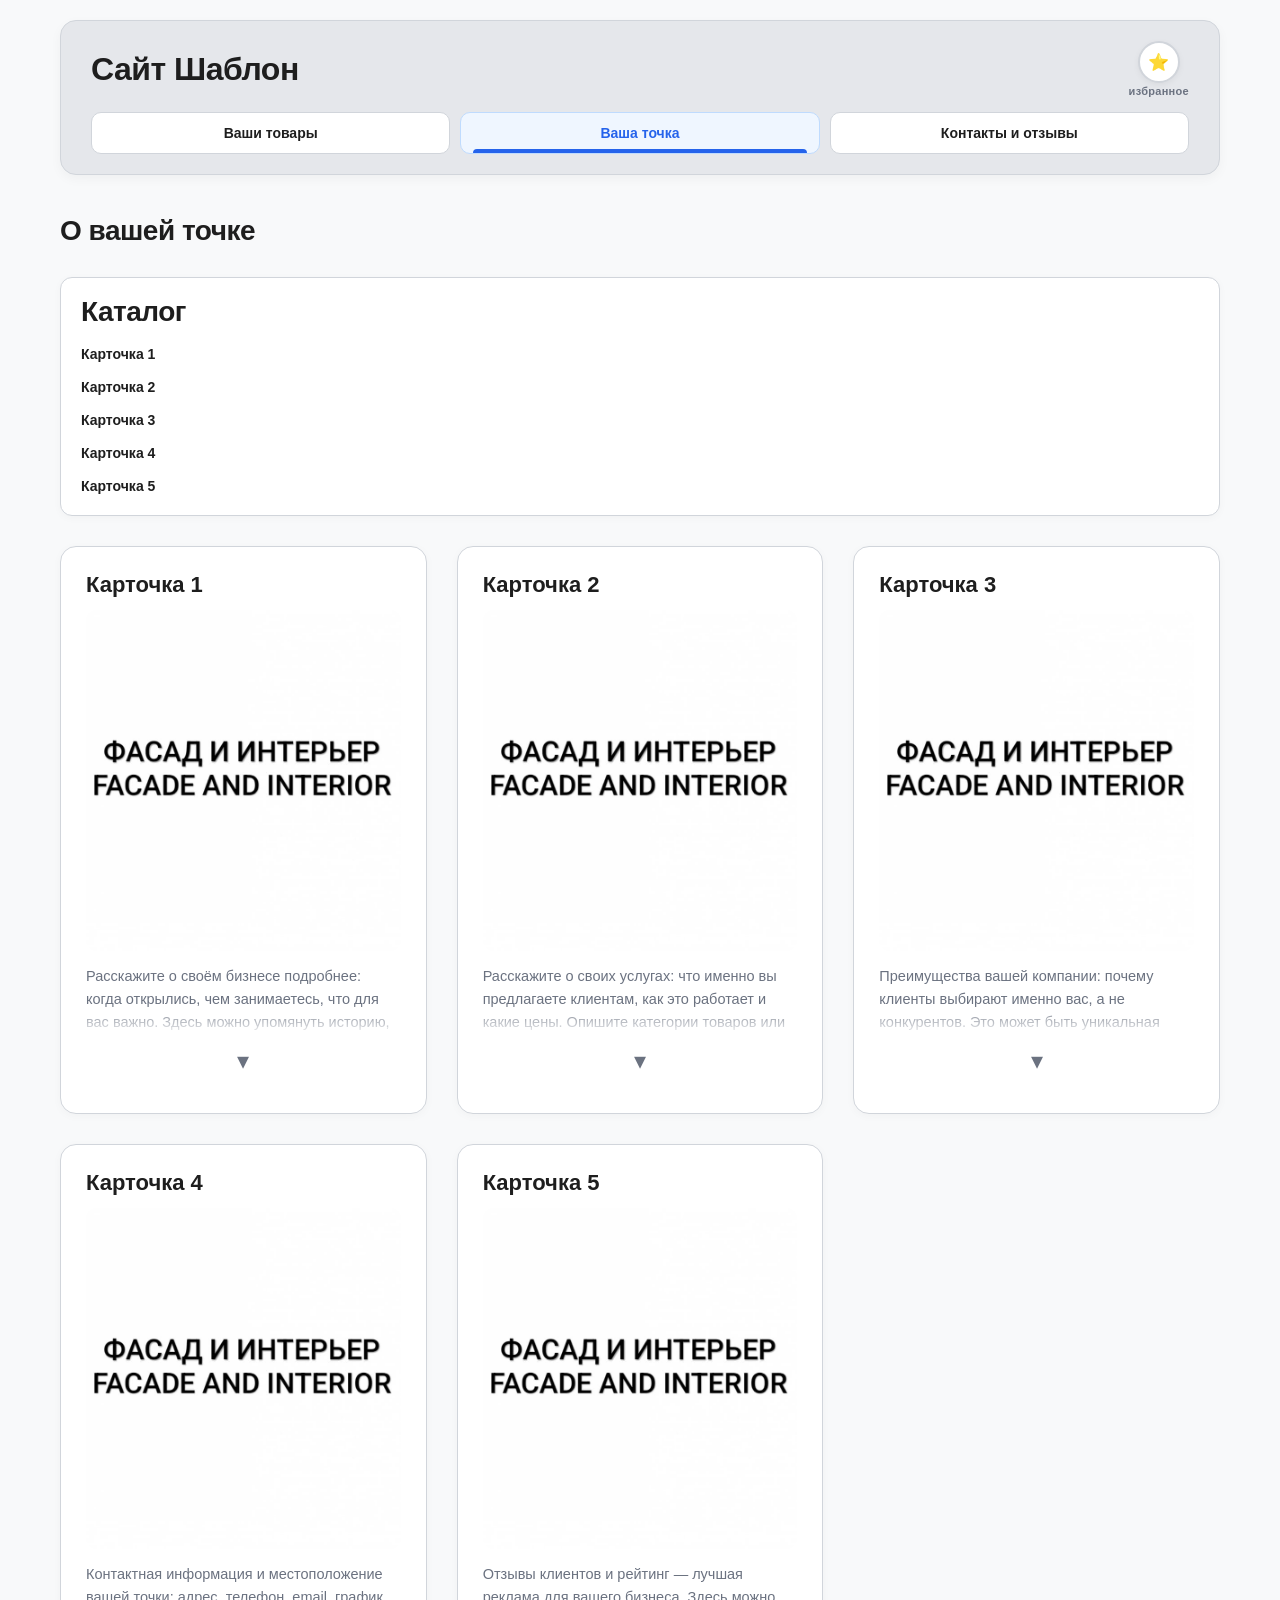
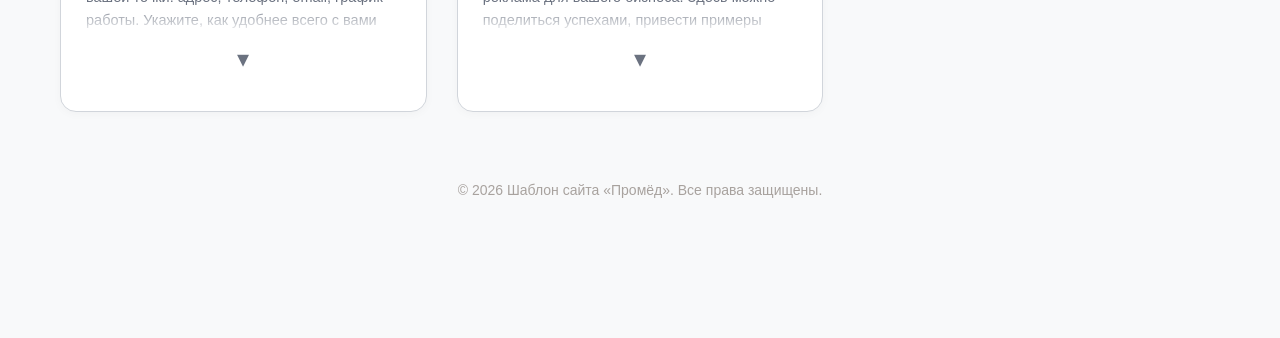
==== about.html @ c2921490 "first commit" ====
<!DOCTYPE html>
<html lang="ru">
<head>
    <meta charset="UTF-8">
    <meta name="viewport" content="width=device-width, initial-scale=1.0">
    <title>Ваша точка — Сайт Шаблон</title>
    <link rel="stylesheet" href="style.css">
    <style>
        .info-card .counter-box { display: none !important; }
        .info-card img { width: 100%; aspect-ratio: 600 / 650; object-fit: cover; }
        .anchor-nav-wrapper .anchor-heading { font-size: 28px; font-weight: 800; color: #1e1e1e; letter-spacing: -0.5px; margin-bottom: 12px; }
    </style>
</head>
<body>
    <div class="main-wrapper">
        <header>
            <div class="header-top">
                <div class="header-center-brand">
                    <a href="index.html" class="site-title">Сайт Шаблон</a>
                </div>
                <div class="header-right-action">
                    <div class="fav-btn-wrapper">
                        <button id="favorites-toggle-btn" class="fav-icon-btn" title="Избранные заказы">
                            ⭐ <span id="fav-badge" class="fav-badge hidden">0</span>
                        </button>
                        <span class="fav-label-sub">избранное</span>
                    </div>
                </div>
            </div>
            <nav>
                <ul>
                    <li><a href="index.html">Ваши товары</a></li>
                    <li><a href="about.html" class="active">Ваша точка</a></li>
                    <li><a href="contact.html">Контакты и отзывы</a></li>
                </ul>
            </nav>
        </header>
        <main>
            <h1 class="page-heading">О вашей точке</h1>
            <div class="anchor-nav-wrapper">
                <div class="anchor-heading">Каталог</div>
                <div class="anchor-nav">
                    <a href="#card1">Карточка 1</a>
                    <a href="#card2">Карточка 2</a>
                    <a href="#card3">Карточка 3</a>
                    <a href="#card4">Карточка 4</a>
                    <a href="#card5">Карточка 5</a>
                </div>
            </div>
            <div class="honey-grid">
                <article class="info-card section-anchor" id="card1">
                    <h3>Карточка 1</h3>
                    <img src="tochka.jpeg" alt="Точка">
                    <div class="description-wrapper">
                        <p class="description-content">
                            Расскажите о своём бизнесе подробнее: когда открылись, чем занимаетесь, что для вас важно.
                            Здесь можно упомянуть историю, миссию, ценности и то, чем вы гордитесь.
                            Опишите вашу команду, подход к работе и то, что отличает вас от других.
                            Такой текст помогает клиенту почувствовать доверие и понять, что вы — надёжный партнёр.
                        </p>
                        <button class="toggle-description-btn" aria-label="Развернуть описание">
                            <span class="arrow">▾</span>
                        </button>
                    </div>
                </article>
                <article class="info-card section-anchor" id="card2">
                    <h3>Карточка 2</h3>
                    <img src="tochka.jpeg" alt="Точка">
                    <div class="description-wrapper">
                        <p class="description-content">
                            Расскажите о своих услугах: что именно вы предлагаете клиентам, как это работает и какие цены.
                            Опишите категории товаров или услуг, укажите акции и специальные предложения.
                            Можно добавить условия доставки, самовывоза или бронирования.
                            Чем конкретнее и понятнее, тем легче клиенту принять решение и сделать заказ.
                        </p>
                        <button class="toggle-description-btn" aria-label="Развернуть описание">
                            <span class="arrow">▾</span>
                        </button>
                    </div>
                </article>
                <article class="info-card section-anchor" id="card3">
                    <h3>Карточка 3</h3>
                    <img src="tochka.jpeg" alt="Точка">
                    <div class="description-wrapper">
                        <p class="description-content">
                            Преимущества вашей компании: почему клиенты выбирают именно вас, а не конкурентов.
                            Это может быть уникальная технология, качество ингредиентов, скорость работы, гарантия или сервис.
                            Перечислите главные причины, по которым вам можно доверять.
                            Хорошо работают конкретные факты: «готовим за 15 минут», «только свежие продукты», «бесплатная доставка от суммы».
                        </p>
                        <button class="toggle-description-btn" aria-label="Развернуть описание">
                            <span class="arrow">▾</span>
                        </button>
                    </div>
                </article>
                <article class="info-card section-anchor" id="card4">
                    <h3>Карточка 4</h3>
                    <img src="tochka.jpeg" alt="Точка">
                    <div class="description-wrapper">
                        <p class="description-content">
                            Контактная информация и местоположение вашей точки: адрес, телефон, email, график работы.
                            Укажите, как удобнее всего с вами связаться — звонком, в WhatsApp или через форму на сайте.
                            Можно добавить ориентиры рядом со входом, чтобы клиенту было проще вас найти.
                            Чем проще с вами связаться — тем больше клиентов дойдёт до заказа.
                        </p>
                        <button class="toggle-description-btn" aria-label="Развернуть описание">
                            <span class="arrow">▾</span>
                        </button>
                    </div>
                </article>
                <article class="info-card section-anchor" id="card5">
                    <h3>Карточка 5</h3>
                    <img src="tochka.jpeg" alt="Точка">
                    <div class="description-wrapper">
                        <p class="description-content">
                            Отзывы клиентов и рейтинг — лучшая реклама для вашего бизнеса.
                            Здесь можно поделиться успехами, привести примеры реальных отзывов или показать средний рейтинг.
                            Расскажите, что клиенты чаще всего хвалят: скорость, качество, атмосферу или сервис.
                            Хорошие отзывы создают доверие и помогают новым клиентам решиться на первый заказ.
                        </p>
                        <button class="toggle-description-btn" aria-label="Развернуть описание">
                            <span class="arrow">▾</span>
                        </button>
                    </div>
                </article>
            </div>
        </main>
        <button id="toTopBtn" class="to-top-btn">↑</button>
        <footer>
            <p>© 2026 Шаблон сайта «Промёд». Все права защищены.</p>
        </footer>
    </div>
    <div id="favorites-popup" class="cart-popup hidden">
        <div class="cart-popup-header">
            <h3>⭐ Ваши сохраненные заказы</h3>
            <button id="close-favorites-popup" class="close-popup-btn">×</button>
        </div>
        <div style="margin-bottom: 12px; display: flex; gap: 8px;">
            <input type="text" id="fav-name-input" placeholder="Название набора" class="fav-input">
            <button id="save-current-fav-btn" class="fav-save-btn">Сохранить текущий</button>
        </div>
        <div id="favorites-popup-items" class="cart-popup-items"></div>
    </div>
    <div id="cart-popup" class="cart-popup hidden">
        <div class="cart-popup-header">
            <h3>Состав вашего заказа</h3>
            <div class="cart-header-actions">
                <button id="open-save-fav-panel-btn" class="save-to-fav-btn" title="Сохранить в избранное">
                    ⭐ Сохранить в избранное
                </button>
                <button id="close-cart-popup" class="close-popup-btn">×</button>
            </div>
        </div>
        <div id="save-fav-input-panel" class="save-fav-input-panel hidden">
            <input type="text" id="save-fav-name-input" class="fav-input" placeholder="Введите название набора">
            <button id="confirm-save-fav-btn" class="fav-save-btn">Сохранить</button>
        </div>
        <div id="cart-popup-items" class="cart-popup-items"></div>
    </div>
    <div id="order-bar" class="order-bar hidden">
        <div class="cluster-plate-bar">Нажмите на «ЗАКАЗ» — откроется состав. Затем — «в Ватсап»</div>
        <div class="order-bar-content">
            <div id="order-bar-toggle" class="order-info">
                <div class="order-title-row">
                    <span class="order-heading">
                        ЗАКАЗ <span class="order-edit-hint">(изменить)</span>
                    </span>
                    <span class="order-total">Итого: <strong id="bar-total-price">0 ₸</strong></span>
                </div>
                <div id="bar-items-text" class="order-items-preview">пусто</div>
            </div>
            <button id="whatsapp-send-btn" class="whatsapp-btn" title="Отправить в Ватсап">
                <span class="wa-text">в Ватсап</span>
                <span class="wa-icon">➔</span>
            </button>
        </div>
    </div>
    <div id="lightbox" class="lightbox-modal">
        <span class="lightbox-close">×</span>
        <img class="lightbox-content" id="lightbox-img" alt="Увеличенное фото">
    </div>
    <script>
        document.addEventListener('DOMContentLoaded', function() {
            const toTopBtn = document.getElementById("toTopBtn");
            window.addEventListener('scroll', () => {
                if (window.scrollY > 200) {
                    toTopBtn.classList.add("visible");
                } else {
                    toTopBtn.classList.remove("visible");
                }
            });
            toTopBtn.onclick = () => window.scrollTo({top: 0, behavior: 'smooth'});

            const toggleButtons = document.querySelectorAll('.toggle-description-btn');
            toggleButtons.forEach(button => {
                button.addEventListener('click', function(e) {
                    e.stopPropagation();
                    const wrapper = this.closest('.description-wrapper');
                    const content = wrapper.querySelector('.description-content');
                    const arrow = this.querySelector('.arrow');
                    const isExpanded = content.classList.toggle('expanded');
                    arrow.classList.toggle('expanded', isExpanded);
                    arrow.textContent = isExpanded ? '▴' : '▾';
                    this.setAttribute('aria-label', isExpanded ? 'Свернуть описание' : 'Развернуть описание');
                });
            });
        });
    </script>
    <script src="cart.js"></script>
</body>
</html>
---- style.css ----
:root {
    --bg-color: #f8f9fa;
    --text-dark: #1e1e1e;
    --text-muted: #6b7280;
    --accent-blue: #2563eb;
    --header-bg: #e5e7eb;
    --card-radius: 16px;
    --transition: all 0.3s cubic-bezier(0.4, 0, 0.2, 1);
    --border-light: #d1d5db;
    --bg-card: #ffffff;
    --bg-hover: #f3f4f6;
}

* {
    box-sizing: border-box;
    margin: 0;
    padding: 0;
}

html { 
    scroll-behavior: smooth; 
}

body {
    background-color: var(--bg-color);
    color: var(--text-dark);
    font-family: 'Segoe UI', Tahoma, Geneva, Verdana, sans-serif;
    display: flex;
    justify-content: center;
    min-height: 100vh;
    position: relative;
    padding-bottom: 90px;
    -webkit-font-smoothing: antialiased;
}

.main-wrapper {
    width: 100%;
    max-width: 1200px;
    margin: 0 auto;
    padding: 20px;
    display: flex;
    flex-direction: column;
}

/* ============ HEADER ============ */

header {
    background-color: var(--header-bg);
    border: 1px solid var(--border-light);
    border-radius: var(--card-radius);
    padding: 20px 30px;
    margin-bottom: 40px;
    display: flex;
    flex-direction: column;
    gap: 15px;
    box-shadow: 0 4px 12px rgba(0, 0, 0, 0.04);
}

.header-top {
    display: flex;
    align-items: center;
    justify-content: space-between;
    gap: 10px;
}

.header-center-brand {
    display: flex;
    align-items: center;
    gap: 10px;
    flex: 1;
    min-width: 0;
}

.site-title {
    font-size: 32px;
    font-weight: 800;
    color: var(--text-dark);
    text-decoration: none;
    letter-spacing: -0.5px;
    white-space: nowrap;
    overflow: hidden;
    text-overflow: ellipsis;
}

.header-right-action { 
    display: flex; 
    flex-shrink: 0; 
}

.fav-btn-wrapper {
    display: flex;
    flex-direction: column;
    align-items: center;
    gap: 3px;
}

.fav-icon-btn {
    background: #ffffff;
    border: 2px solid var(--border-light);
    border-radius: 50%;
    width: 42px;
    height: 42px;
    display: flex;
    align-items: center;
    justify-content: center;
    cursor: pointer;
    font-size: 17px;
    position: relative;
    transition: var(--transition);
    box-shadow: 0 2px 6px rgba(0, 0, 0, 0.05);
}

.fav-icon-btn:hover {
    background: var(--bg-hover);
    transform: scale(1.08);
}

.fav-label-sub {
    font-size: 11px;
    font-weight: 800;
    color: var(--text-muted);
    text-transform: lowercase;
    letter-spacing: 0.3px;
    line-height: 1;
}

.fav-badge {
    position: absolute;
    top: -5px;
    right: -5px;
    background: #dc2626;
    color: white;
    font-size: 11px;
    font-weight: 800;
    width: 20px;
    height: 20px;
    border-radius: 50%;
    display: flex;
    align-items: center;
    justify-content: center;
    border: 2px solid #fff;
}

.fav-badge.hidden { 
    display: none; 
}

/* ============ NAV ============ */

nav ul {
    display: flex;
    list-style: none;
    gap: 10px;
    width: 100%;
}

nav li { 
    flex: 1; 
}

nav a {
    display: block;
    background: #ffffff;
    color: var(--text-dark);
    text-align: center;
    padding: 12px 10px;
    text-decoration: none;
    font-weight: 700;
    border-radius: 10px;
    border: 1px solid var(--border-light);
    transition: var(--transition);
    font-size: 14px;
    white-space: nowrap;
}

nav a:hover {
    background-color: var(--bg-hover);
    border-color: #9ca3af;
    transform: translateY(-2px);
    box-shadow: 0 4px 12px rgba(0, 0, 0, 0.04);
}

nav a.active {
    position: relative;
    color: var(--accent-blue);
    background-color: #eff6ff;
    border-color: #bfdbfe;
}

nav a.active::after {
    content: '';
    position: absolute;
    bottom: 0;
    left: 12px;
    right: 12px;
    height: 4px;
    background-color: var(--accent-blue);
    border-radius: 4px 4px 0 0;
}

/* ============ PAGE HEADING ============ */

.page-heading {
    margin-bottom: 30px;
    color: var(--text-dark);
    font-size: 28px;
    font-weight: 800;
    letter-spacing: -0.5px;
}

/* ============ GRID ============ */

.honey-grid {
    display: grid;
    grid-template-columns: repeat(3, 1fr);
    gap: 30px;
    margin-bottom: 40px;
}

/* ============ INFO CARD ============ */

.info-card {
    background: var(--bg-card);
    padding: 25px;
    border-radius: var(--card-radius);
    border: 1px solid var(--border-light);
    box-shadow: 0 2px 10px rgba(0, 0, 0, 0.03);
    display: flex;
    flex-direction: column;
    transition: var(--transition);
    position: relative;
}

.info-card:hover {
    transform: translateY(-5px);
    box-shadow: 0 12px 30px rgba(0, 0, 0, 0.07);
    border-color: #9ca3af;
}

.info-card img {
    width: 100%;
    aspect-ratio: 600 / 650;
    object-fit: cover;
    border-radius: 12px;
    margin-bottom: 14px;
    background-color: #e5e7eb;
    cursor: zoom-in;
    transition: var(--transition);
}

.info-card h3 {
    font-size: 22px;
    margin-bottom: 12px;
    color: var(--text-dark);
}

/* ============ CLUSTER PLATE (плашка-подсказка) ============ */

.cluster-plate {
    display: block;
    width: 100%;
    background: #f3f4f6;
    border: 1px solid var(--border-light);
    border-radius: 10px;
    padding: 7px 12px;
    font-size: 12.5px;
    font-weight: 600;
    color: #6b7280;
    line-height: 1.35;
    margin: 8px 0 12px 0;
    text-align: center;
}

.cluster-plate-bar {
    display: block;
    width: 100%;
    background: #f3f4f6;
    border: 1px solid var(--border-light);
    border-radius: 8px;
    padding: 5px 10px;
    font-size: 11.5px;
    font-weight: 600;
    color: #6b7280;
    line-height: 1.3;
    margin-bottom: 10px;
    text-align: center;
}

.cluster-plate-modal {
    display: block;
    width: 100%;
    background: #eff6ff;
    border: 1px solid #bfdbfe;
    border-radius: 10px;
    padding: 8px 12px;
    font-size: 12.5px;
    font-weight: 600;
    color: #1e3a8a;
    line-height: 1.4;
    margin-bottom: 14px;
    text-align: center;
}

/* ============ DESCRIPTION ============ */

.description-wrapper {
    position: relative;
    margin-bottom: 8px;
}

.description-content {
    font-size: 14.5px;
    line-height: 1.6;
    color: var(--text-muted);
    margin: 0;
    overflow: hidden;
    transition: max-height 0.35s ease;
    max-height: 72px;
    mask-image: linear-gradient(to bottom, black 55%, transparent 100%);
    -webkit-mask-image: linear-gradient(to bottom, black 55%, transparent 100%);
}

.description-content.expanded {
    max-height: 1500px;
    mask-image: none;
    -webkit-mask-image: none;
}

.toggle-description-btn {
    background: none;
    border: none;
    color: var(--text-muted);
    font-size: 24px;
    cursor: pointer;
    padding: 5px 10px;
    margin-top: 5px;
    transition: transform 0.3s ease;
    display: inline-flex;
    align-items: center;
    justify-content: center;
    width: 100%;
    font-weight: 300;
}

.toggle-description-btn:hover { 
    color: var(--text-dark); 
}

.toggle-description-btn .arrow {
    display: inline-block;
    transition: transform 0.3s ease;
}

.toggle-description-btn .arrow.expanded {
    transform: rotate(180deg);
}

/* ============ META / COUNTER ============ */

.info-card .meta {
    margin-top: auto;
    font-weight: 700;
    color: var(--text-dark);
    font-size: 16px;
    border-top: 1px solid var(--border-light);
    padding-top: 15px;
    display: flex;
    flex-direction: column;
    gap: 10px;
}

.counter-box {
    display: flex;
    align-items: center;
    gap: 6px;
    background: var(--bg-hover);
    padding: 2px 6px;
    border-radius: 15px;
    border: 1px solid var(--border-light);
}

.cnt-btn {
    background: var(--text-dark);
    color: white;
    border: none;
    width: 22px;
    height: 22px;
    border-radius: 50%;
    font-weight: bold;
    cursor: pointer;
    display: flex;
    align-items: center;
    justify-content: center;
    font-size: 13px;
    transition: var(--transition);
}

.cnt-btn:hover {
    background: #374151;
    transform: scale(1.1);
}

.cnt-value {
    font-size: 14px;
    font-weight: 800;
    color: var(--text-dark);
    min-width: 14px;
    text-align: center;
}

/* ============ WEIGHT OPTIONS ============ */

.weight-meta { 
    display: block !important; 
}

.weight-options {
    display: flex;
    flex-direction: column;
    gap: 6px;
    width: 100%;
}

.weight-option {
    display: flex;
    align-items: center;
    justify-content: space-between;
    gap: 8px;
    width: 100%;
    padding: 6px 10px;
    background: var(--bg-hover);
    border: 1px solid var(--border-light);
    border-radius: 10px;
    transition: var(--transition);
}

.weight-option:hover {
    background: #e5e7eb;
    border-color: #9ca3af;
}

.weight-label {
    font-size: 13px;
    font-weight: 700;
    color: var(--text-dark);
    white-space: nowrap;
}

.weight-option .counter-box {
    display: flex;
    align-items: center;
    gap: 5px;
    flex-shrink: 0;
    background: #ffffff;
    border: 1px solid var(--border-light);
    padding: 2px 6px;
    border-radius: 12px;
}

.weight-option .cnt-value {
    min-width: 16px;
    text-align: center;
    font-weight: 700;
    font-size: 13px;
}

.weight-option .cnt-btn {
    width: 22px;
    height: 22px;
    padding: 0;
    font-size: 12px;
}

/* ============ CART POPUP & MODALS ============ */

.cart-popup {
    position: fixed;
    bottom: 95px;
    left: 50%;
    transform: translateX(-50%) translateY(20px);
    width: 92%;
    max-width: 700px;
    background: var(--bg-card);
    border: 1px solid var(--border-light);
    border-radius: 20px;
    box-shadow: 0 15px 35px rgba(0, 0, 0, 0.15);
    z-index: 1000;
    padding: 20px;
    opacity: 0;
    pointer-events: none;
    transition: var(--transition);
}

.cart-popup.active {
    opacity: 1;
    pointer-events: auto;
    transform: translateX(-50%) translateY(0);
}

.cart-popup-header {
    display: flex;
    justify-content: space-between;
    align-items: center;
    margin-bottom: 15px;
    border-bottom: 1px solid var(--border-light);
    padding-bottom: 10px;
}

.cart-popup-header h3 {
    font-size: 18px;
    color: var(--text-dark);
}

.cart-header-actions {
    display: flex;
    gap: 8px;
    align-items: center;
}

.save-to-fav-btn {
    background: #eff6ff;
    border: 1px solid #bfdbfe;
    color: #1e3a8a;
    border-radius: 20px;
    padding: 5px 10px;
    font-size: 12.5px;
    font-weight: 700;
    cursor: pointer;
    transition: var(--transition);
    white-space: nowrap;
    font-family: inherit;
    line-height: 1.2;
    display: inline-flex;
    align-items: center;
    gap: 4px;
}

.save-to-fav-btn:hover {
    background: #dbeafe;
    border-color: #93c5fd;
    transform: translateY(-1px);
}

.save-fav-input-panel {
    display: flex;
    gap: 8px;
    background: #f3f4f6;
    padding: 10px;
    border-radius: 12px;
    border: 1px solid var(--border-light);
    margin-bottom: 15px;
    animation: fadeIn 0.25s ease;
}

.save-fav-input-panel.hidden {
    display: none;
}

.save-fav-input-panel .fav-input {
    background: #ffffff;
}

.close-popup-btn {
    background: none;
    border: none;
    font-size: 28px;
    color: var(--text-muted);
    cursor: pointer;
    line-height: 1;
}

.close-popup-btn:hover { 
    color: var(--text-dark); 
}

.cart-popup-items {
    display: flex;
    flex-direction: column;
    gap: 12px;
    max-height: 250px;
    overflow-y: auto;
    padding-right: 5px;
}

#confirm-modal-items {
    max-height: 160px;
    overflow-y: auto;
}

.fav-input {
    flex: 1;
    padding: 8px 12px;
    border: 1px solid var(--border-light);
    border-radius: 10px;
    font-size: 14px;
    outline: none;
    background: var(--bg-hover);
}

.fav-save-btn {
    background: var(--text-dark);
    color: white;
    border: none;
    padding: 8px 14px;
    border-radius: 10px;
    font-weight: 700;
    cursor: pointer;
    font-size: 13px;
    transition: var(--transition);
}

.fav-save-btn:hover { 
    background: #374151; 
}

.fav-item-row,
.popup-item-row {
    display: flex;
    justify-content: space-between;
    align-items: center;
    background: var(--bg-hover);
    padding: 10px 15px;
    border-radius: 12px;
    border: 1px solid var(--border-light);
}

.popup-item-info,
.fav-item-info {
    display: flex;
    flex-direction: column;
    gap: 2px;
}

.popup-item-name,
.fav-item-name {
    font-weight: 700;
    color: var(--text-dark);
    font-size: 15px;
}

.popup-item-price,
.fav-item-desc {
    font-size: 13px;
    color: var(--text-muted);
}

.fav-actions { 
    display: flex; 
    gap: 8px; 
}

.fav-load-btn {
    background: var(--accent-blue);
    color: white;
    border: none;
    padding: 6px 12px;
    border-radius: 8px;
    font-weight: 700;
    font-size: 12px;
    cursor: pointer;
}

.fav-load-btn:hover { 
    background: #1d4ed8; 
}

.fav-del-btn {
    background: #dc2626;
    color: white;
    border: none;
    padding: 6px 10px;
    border-radius: 8px;
    font-weight: 700;
    font-size: 12px;
    cursor: pointer;
}

.fav-del-btn:hover { 
    background: #b91c1c; 
}

/* ============ ORDER BAR ============ */

.order-bar {
    position: fixed;
    bottom: 15px;
    left: 50%;
    transform: translateX(-50%);
    width: 92%;
    max-width: 700px;
    background: var(--bg-card);
    border: 1px solid var(--border-light);
    border-radius: 24px;
    box-shadow: 0 10px 30px rgba(0, 0, 0, 0.1);
    z-index: 999;
    padding: 12px 20px;
    transition: var(--transition);
}

.order-bar.hidden {
    opacity: 0;
    pointer-events: none;
    transform: translateX(-50%) translateY(30px);
}

.order-bar-content {
    display: flex;
    align-items: center;
    justify-content: space-between;
    gap: 15px;
}

.order-info {
    display: flex;
    flex-direction: column;
    gap: 4px;
    flex: 1;
    cursor: pointer;
}

.order-title-row {
    display: flex;
    align-items: center;
    justify-content: space-between;
    gap: 15px;
}

.order-heading {
    font-size: 17px;
    font-weight: 800;
    color: var(--text-dark);
    text-transform: uppercase;
    letter-spacing: 0.5px;
    display: flex;
    align-items: center;
    gap: 6px;
}

.order-edit-hint {
    font-size: 12px;
    font-weight: 600;
    color: var(--text-muted);
    text-transform: none;
    letter-spacing: normal;
}

.order-total { 
    font-size: 15px; 
    color: var(--text-muted); 
}

.order-total strong { 
    color: var(--text-dark); 
    font-size: 17px; 
}

.order-items-preview {
    font-size: 13px;
    color: var(--text-muted);
    white-space: nowrap;
    overflow: hidden;
    text-overflow: ellipsis;
    max-width: 380px;
}

.whatsapp-btn {
    background-color: #25d366;
    color: white;
    border: none;
    border-radius: 30px;
    padding: 10px 18px;
    display: flex;
    align-items: center;
    gap: 10px;
    cursor: pointer;
    font-weight: 700;
    font-size: 14px;
    box-shadow: 0 4px 12px rgba(37, 211, 102, 0.3);
    transition: var(--transition);
    white-space: nowrap;
}

.whatsapp-btn:hover {
    background-color: #20ba5a;
    transform: scale(1.05);
}

.wa-icon {
    background: white;
    color: #25d366;
    width: 28px;
    height: 28px;
    border-radius: 50%;
    display: flex;
    align-items: center;
    justify-content: center;
    font-weight: 900;
    font-size: 15px;
}

/* ============ LIGHTBOX ============ */

.lightbox-modal {
    display: none;
    position: fixed;
    z-index: 3000;
    top: 0;
    left: 0;
    width: 100%;
    height: 100%;
    background-color: rgba(0, 0, 0, 0.85);
    backdrop-filter: blur(5px);
    justify-content: center;
    align-items: center;
    padding: 20px;
}

.lightbox-modal.active { 
    display: flex; 
}

.lightbox-content {
    max-width: 90%;
    max-height: 90vh;
    border-radius: 12px;
    border: 2px solid #e5e7eb;
    object-fit: contain;
}

.lightbox-close {
    position: absolute;
    top: 25px;
    right: 35px;
    color: #ffffff;
    font-size: 40px;
    cursor: pointer;
}

/* ============ TO TOP ============ */

.to-top-btn {
    position: fixed;
    bottom: 90px;
    right: 20px;
    background: #1e1e1e;
    color: white;
    width: 50px;
    height: 50px;
    border-radius: 50%;
    border: none;
    cursor: pointer;
    display: flex;
    align-items: center;
    justify-content: center;
    font-size: 24px;
    box-shadow: 0 4px 12px rgba(0, 0, 0, 0.3);
    transition: var(--transition);
    opacity: 0;
    pointer-events: none;
    z-index: 998;
}

.to-top-btn.visible { 
    opacity: 1; 
    pointer-events: auto; 
}

.to-top-btn:hover { 
    background: #374151; 
    transform: scale(1.1); 
}

/* ============ FOOTER ============ */

footer {
    text-align: center;
    padding: 30px;
    color: #a8a29e;
    font-size: 14px;
    margin-top: auto;
}

/* ============ ANCHOR NAV ============ */

.anchor-nav-wrapper {
    margin-bottom: 30px;
    padding: 18px 20px 14px 20px;
    background: #ffffff;
    border-radius: 12px;
    border: 1px solid var(--border-light);
    box-shadow: 0 2px 8px rgba(0, 0, 0, 0.03);
}

.anchor-nav-wrapper .anchor-title {
    font-size: 13px;
    font-weight: 700;
    color: var(--text-muted);
    margin-bottom: 6px;
    letter-spacing: 0.5px;
    text-transform: uppercase;
}

.anchor-nav-wrapper .anchor-desc {
    font-size: 13px;
    color: var(--text-muted);
    margin-bottom: 12px;
    line-height: 1.5;
}

.anchor-nav {
    display: flex;
    flex-direction: column;
    gap: 4px;
    align-items: stretch;
}

.anchor-nav a {
    text-decoration: none;
    color: var(--text-dark);
    font-weight: 600;
    font-size: 14px;
    padding: 6px 0;
    transition: var(--transition);
    text-align: left;
    border-bottom: 1px solid transparent;
}

.anchor-nav a:hover {
    color: var(--accent-blue);
    border-bottom-color: var(--accent-blue);
    padding-left: 6px;
}

.section-anchor { 
    scroll-margin-top: 30px; 
}

/* ============ TABLE SELECTION ============ */

.table-selection-block {
    background: #f9fafb;
    border: 1px solid #d1d5db;
    border-radius: 12px;
    padding: 16px;
    margin-bottom: 16px;
}

.table-selection-title {
    font-size: 14px;
    font-weight: 800;
    color: #1e1e1e;
    margin-bottom: 12px;
    letter-spacing: 0.3px;
    line-height: 1.4;
    text-align: center;
}

.table-buttons-container {
    display: flex;
    flex-direction: column;
    gap: 6px;
    margin-bottom: 8px;
}

.table-select-btn {
    display: flex;
    align-items: center;
    gap: 8px;
    width: 100%;
    padding: 10px 12px;
    background: #ffffff;
    border: 1px solid #d1d5db;
    border-radius: 10px;
    font-size: 13px;
    font-weight: 600;
    color: #1e1e1e;
    cursor: pointer;
    transition: all 0.2s ease;
    text-align: left;
    font-family: inherit;
    line-height: 1.3;
}

.table-select-btn:hover {
    background: #f3f4f6;
    border-color: #9ca3af;
}

.table-select-btn.active {
    background: #ecfdf5;
    border-color: #10b981;
    color: #065f46;
    box-shadow: 0 0 0 2px rgba(16, 185, 129, 0.2);
}

.table-select-btn.selected-takeaway {
    background: #fffbeb;
    border-color: #f59e0b;
    color: #92400e;
    box-shadow: 0 0 0 2px rgba(245, 158, 11, 0.2);
}

.table-btn-icon { 
    font-size: 16px; 
    flex-shrink: 0; 
}

.table-btn-text {
    flex: 1;
    min-width: 0;
    word-break: break-word;
}

.manual-table-input-container {
    display: flex;
    gap: 6px;
    margin-bottom: 8px;
    animation: fadeIn 0.3s ease;
}

.manual-table-input-container.hidden { 
    display: none; 
}

.manual-table-input-container input {
    flex: 1;
    min-width: 0;
    padding: 9px 11px;
    border: 1px solid #d1d5db;
    border-radius: 10px;
    font-size: 13px;
    outline: none;
    font-family: inherit;
    background: #fff;
}

.manual-table-input-container input:focus {
    border-color: #2563eb;
    box-shadow: 0 0 0 2px rgba(37, 99, 235, 0.2);
}

.manual-table-input-container .fav-save-btn {
    flex-shrink: 0;
    padding: 9px 12px;
    font-size: 12.5px;
}

.table-error-message {
    font-size: 12.5px;
    font-weight: 700;
    color: #dc2626;
    margin-top: 8px;
    padding: 7px 10px;
    background: #fef2f2;
    border-radius: 8px;
    border: 1px solid #fecaca;
    animation: fadeIn 0.3s ease;
    text-align: center;
}

.table-error-message.hidden { 
    display: none; 
}

/* ============ TABLE DETAILS TOGGLE ============ */

.table-details-toggle {
    display: flex;
    align-items: center;
    gap: 8px;
    width: 100%;
    background: none;
    border: none;
    padding: 8px 4px 4px 4px;
    cursor: pointer;
    font-family: inherit;
    font-size: 12.5px;
    font-weight: 700;
    color: #2563eb;
    transition: color 0.2s ease;
    margin-top: 8px;
    justify-content: center;
}

.table-details-toggle:hover { 
    color: #1d4ed8; 
}

.table-details-arrow {
    display: inline-block;
    font-size: 13px;
    transition: transform 0.35s cubic-bezier(0.4, 0, 0.2, 1);
    color: #2563eb;
}

.table-details-toggle.open .table-details-arrow {
    transform: rotate(90deg);
}

.table-details-label {
    transition: transform 0.35s cubic-bezier(0.4, 0, 0.2, 1);
}

.table-details-content {
    max-height: 0;
    overflow: hidden;
    transition: max-height 0.4s cubic-bezier(0.4, 0, 0.2, 1), opacity 0.3s ease, margin-top 0.3s ease;
    opacity: 0;
    margin-top: 0;
}

.table-details-content.open {
    max-height: 500px;
    opacity: 1;
    margin-top: 10px;
}

.table-details-inner {
    background: rgba(239, 246, 255, 0.5);
    border: 1px solid #bfdbfe;
    border-radius: 10px;
    padding: 12px 14px;
    backdrop-filter: blur(2px);
}

.table-details-content p {
    font-size: 12.5px;
    color: #4b5563;
    line-height: 1.55;
    margin-bottom: 6px;
}

.table-details-content p:last-child { 
    margin-bottom: 0; 
}

.table-details-content strong { 
    color: #1e1e1e; 
}

/* ============ CONFIRM MODAL FOOTER ============ */

.confirm-modal-footer {
    display: flex;
    justify-content: space-between;
    align-items: center;
    border-top: 1px solid #d1d5db;
    padding-top: 10px;
    gap: 10px;
}

.confirm-whatsapp-btn {
    padding: 10px 14px;
    font-size: 13px;
    gap: 8px;
}

.confirm-whatsapp-btn .wa-icon {
    width: 24px;
    height: 24px;
    font-size: 13px;
}

.confirm-fav-save-row {
    margin-bottom: 15px;
    display: flex;
    gap: 8px;
    align-items: center;
    background: #f3f4f6;
    padding: 10px;
    border-radius: 12px;
    border: 1px solid #d1d5db;
}

.confirm-modal-header {
    display: flex;
    justify-content: space-between;
    align-items: center;
    flex-wrap: nowrap;
    gap: 10px;
}

.confirm-modal-header h3 {
    flex: 1 1 auto;
    min-width: 0;
    margin: 0;
    font-size: 18px;
    color: var(--text-dark);
}

.confirm-modal-header .close-popup-btn {
    flex: 0 0 auto;
    margin-left: auto;
}

/* ============ REVIEWS STATUS MESSAGES ============ */

.reviews-status-message {
    padding: 12px 16px;
    border-radius: 10px;
    font-size: 14px;
    font-weight: 600;
    display: flex;
    justify-content: space-between;
    align-items: center;
    gap: 10px;
    margin-bottom: 15px;
}

.reviews-status-message.success {
    background: #ecfdf5;
    border: 1px solid #10b981;
    color: #065f46;
}

.reviews-status-message.error {
    background: #fffbeb;
    border: 1px solid #f59e0b;
    color: #92400e;
}

.reviews-status-message .close-status-btn {
    background: none;
    border: none;
    font-size: 20px;
    cursor: pointer;
    color: inherit;
    line-height: 1;
}

/* ============ MOBILE ============ */

@media (max-width: 992px) {
    .honey-grid {
        grid-template-columns: repeat(2, 1fr);
    }
}

@media (max-width: 768px) {
    body { 
        padding-bottom: 130px; 
    }

    .main-wrapper {
        margin: 0;
        padding: 10px;
    }

    header {
        padding: 15px;
        margin-bottom: 20px;
    }

    .honey-grid,
    .contacts-grid {
        grid-template-columns: 1fr;
        gap: 20px;
    }

    .site-title { 
        font-size: 20px; 
    }

    nav a {
        font-size: 12px;
        padding: 10px 6px;
    }

    .order-bar {
        width: 96%;
        padding: 10px 12px;
    }

    .order-bar-content {
        flex-direction: column;
        align-items: stretch;
        gap: 8px;
    }

    .whatsapp-btn {
        justify-content: center;
        width: 100%;
    }

    .order-items-preview { 
        max-width: 100%; 
    }

    .weight-option {
        padding: 6px 8px;
        gap: 6px;
    }

    .weight-label { 
        font-size: 12px; 
    }

    .map-container { 
        height: 180px; 
    }

    .cart-popup {
        width: 96%;
        padding: 15px;
        bottom: 85px;
    }

    .to-top-btn {
        bottom: 130px;
        right: 10px;
        width: 44px;
        height: 44px;
        font-size: 20px;
    }

    .anchor-nav a {
        font-size: 13px;
        padding: 5px 0;
    }

    .table-selection-block { 
        padding: 14px; 
    }
    
    .table-selection-title { 
        font-size: 13px; 
    }
    
    .table-select-btn { 
        font-size: 12.5px; 
        padding: 9px 11px; 
    }

    .confirm-modal-footer {
        flex-direction: column;
        align-items: stretch;
        gap: 8px;
    }

    .confirm-modal-footer span { 
        text-align: center; 
    }
    
    .confirm-whatsapp-btn { 
        justify-content: center; 
    }

    .table-details-content p { 
        font-size: 12px; 
    }
    
    .table-details-inner { 
        padding: 10px 12px; 
    }

    .cluster-plate {
        font-size: 11.5px;
        padding: 6px 10px;
    }

    .cluster-plate-bar {
        font-size: 11px;
        padding: 5px 8px;
    }

    .description-content {
        font-size: 14px;
    }

    #cart-popup .cart-popup-header {
        flex-wrap: wrap;
    }

    #cart-popup .cart-popup-header h3 {
        flex: 1 1 auto;
        order: 1;
        min-width: 0;
    }

    #cart-popup .cart-header-actions {
        display: contents;
    }

    #cart-popup #close-cart-popup {
        order: 2;
    }

    #cart-popup .save-to-fav-btn {
        order: 3;
        flex: 1 1 100%;
        justify-content: center;
        margin-top: 4px;
        padding: 8px 12px;
        font-size: 12.5px;
    }

    .save-fav-input-panel {
        flex-direction: column;
        gap: 6px;
    }

    .save-fav-input-panel .fav-input,
    .save-fav-input-panel .fav-save-btn {
        width: 100%;
    }

    .confirm-modal-header {
        flex-wrap: nowrap;
        justify-content: space-between;
        align-items: center;
    }

    .confirm-modal-header h3 {
        flex: 1 1 auto;
        min-width: 0;
        margin: 0 10px 0 0;
    }

    .confirm-modal-header .close-popup-btn {
        flex: 0 0 auto;
        margin-left: auto;
    }
}
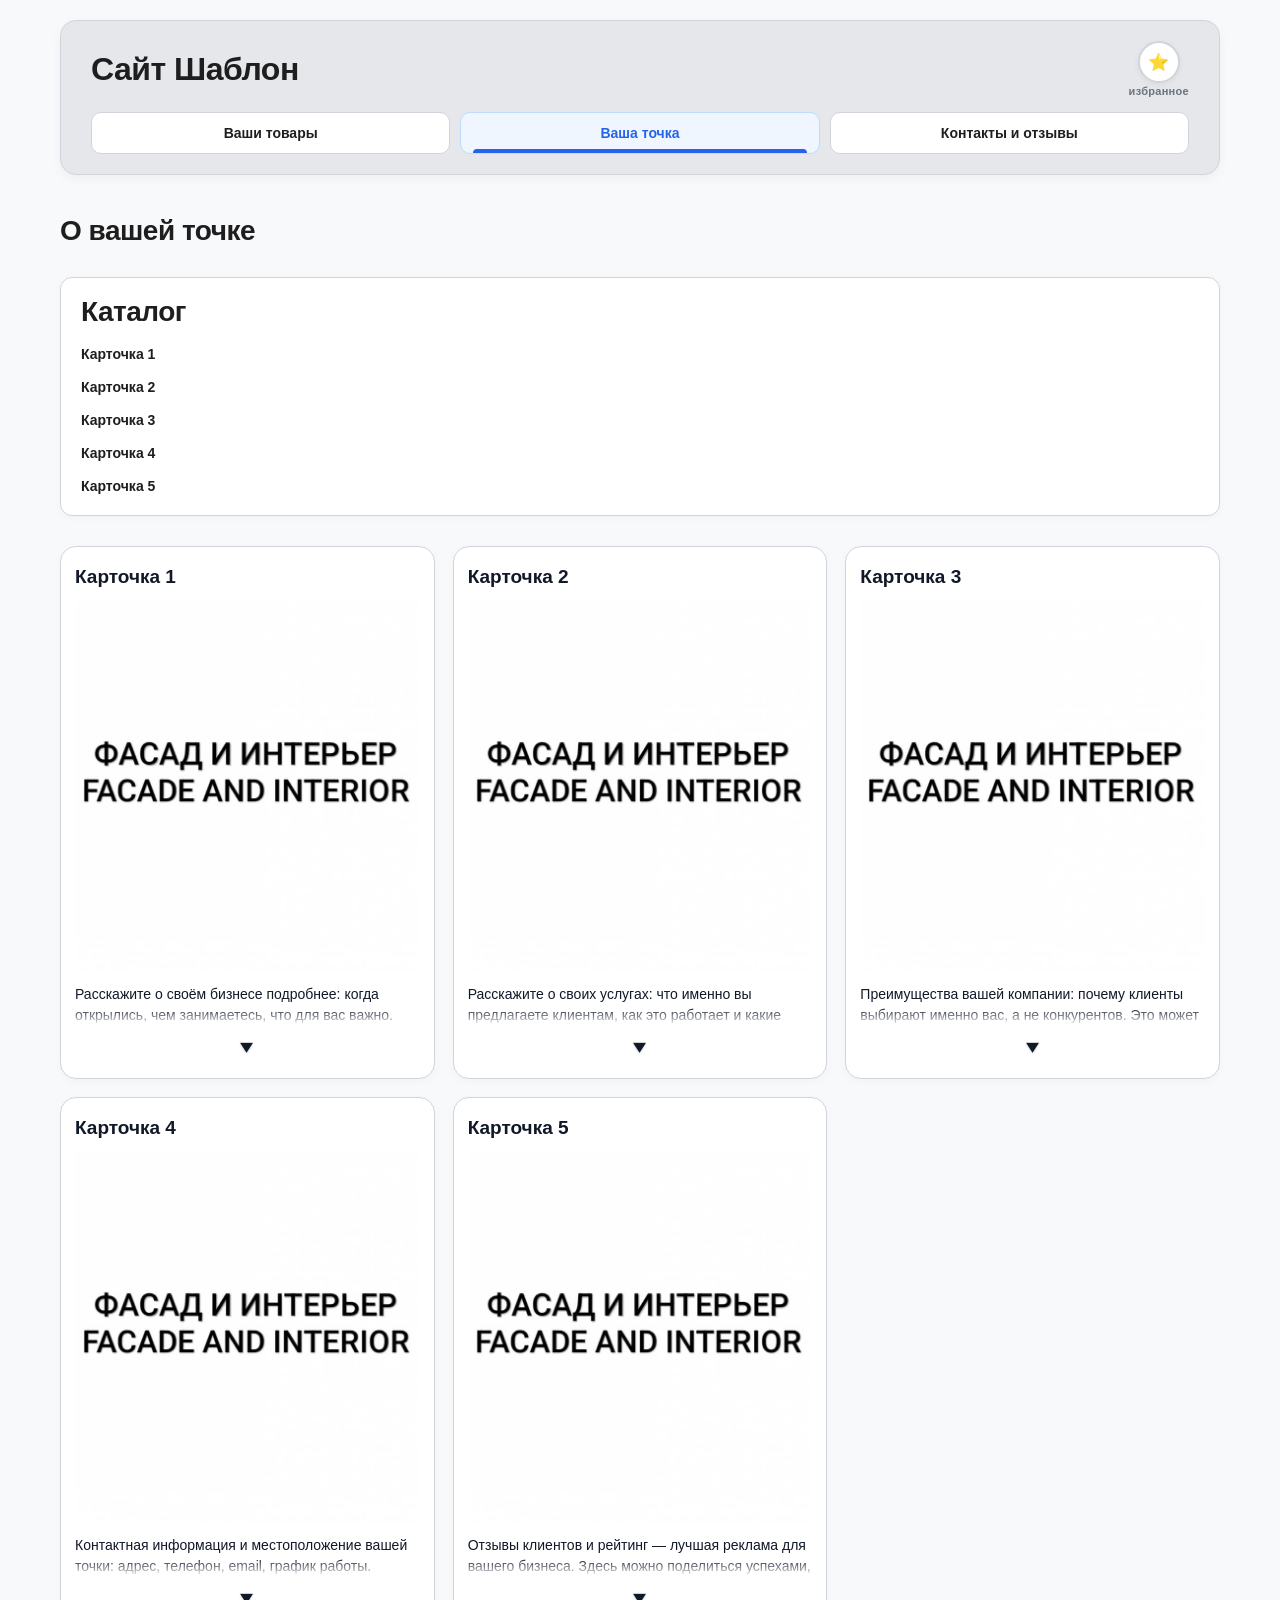
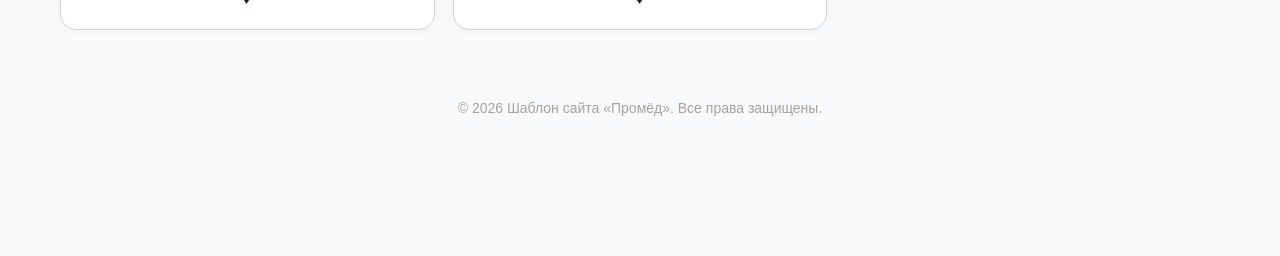
==== commit cbc71b64: "update" ====
--- a/about.html
+++ b/about.html
@@ -7,8 +7,81 @@
     <link rel="stylesheet" href="style.css">
     <style>
         .info-card .counter-box { display: none !important; }
-        .info-card img { width: 100%; aspect-ratio: 600 / 650; object-fit: cover; }
+        .info-card img { width: 100%; aspect-ratio: 600 / 650; object-fit: cover; border-radius: 10px; }
         .anchor-nav-wrapper .anchor-heading { font-size: 28px; font-weight: 800; color: #1e1e1e; letter-spacing: -0.5px; margin-bottom: 12px; }
+
+        /* ===== Компактные карточки и независимая высота в сетке ===== */
+        .honey-grid {
+            align-items: start;
+            gap: 18px;
+        }
+        .info-card {
+            padding: 14px;
+            height: auto;
+            align-self: start;
+        }
+        .info-card h3 {
+            font-size: 19px;
+            margin: 4px 0 10px 0;
+            color: #111827;
+            line-height: 1.25;
+        }
+        .info-card img {
+            border-radius: 10px;
+            margin-bottom: 12px;
+        }
+
+        /* ===== Блок описания ===== */
+        .description-wrapper {
+            position: relative;
+            margin-bottom: 6px;
+        }
+        .description-content {
+            color: #111827;
+            font-weight: 500;
+            font-size: 14px;
+            line-height: 1.5;
+            margin: 0;
+            overflow: hidden;
+        }
+        /* Свёрнуто: ровно 2 строки (14px × 1.5 = 21px → 2 строки = 42px) */
+        .description-content:not(.expanded) {
+            max-height: 42px;
+            overflow: hidden;
+        }
+        /* Раскрыто: полный текст */
+        .description-content.expanded {
+            max-height: none;
+            overflow: visible;
+        }
+
+        /* ===== Объёмный широкий треугольник ===== */
+        .toggle-description-btn {
+            width: 100%;
+            display: flex;
+            align-items: center;
+            justify-content: center;
+            background: none;
+            border: none;
+            padding: 6px 0 2px 0;
+            margin-top: 4px;
+            cursor: pointer;
+            line-height: 1;
+        }
+        .toggle-description-btn .arrow {
+            display: inline-block;
+            font-size: 20px;
+            color: #111827;
+            transform: scaleX(1.32);
+            text-shadow: 0 1px 2px rgba(0, 0, 0, 0.2);
+            transition: transform 0.25s ease, color 0.2s ease;
+        }
+        .toggle-description-btn:hover .arrow {
+            color: #000000;
+        }
+        .toggle-description-btn .arrow.expanded {
+            transform: scaleX(1.32) rotate(180deg);
+        }
     </style>
 </head>
 <body>
